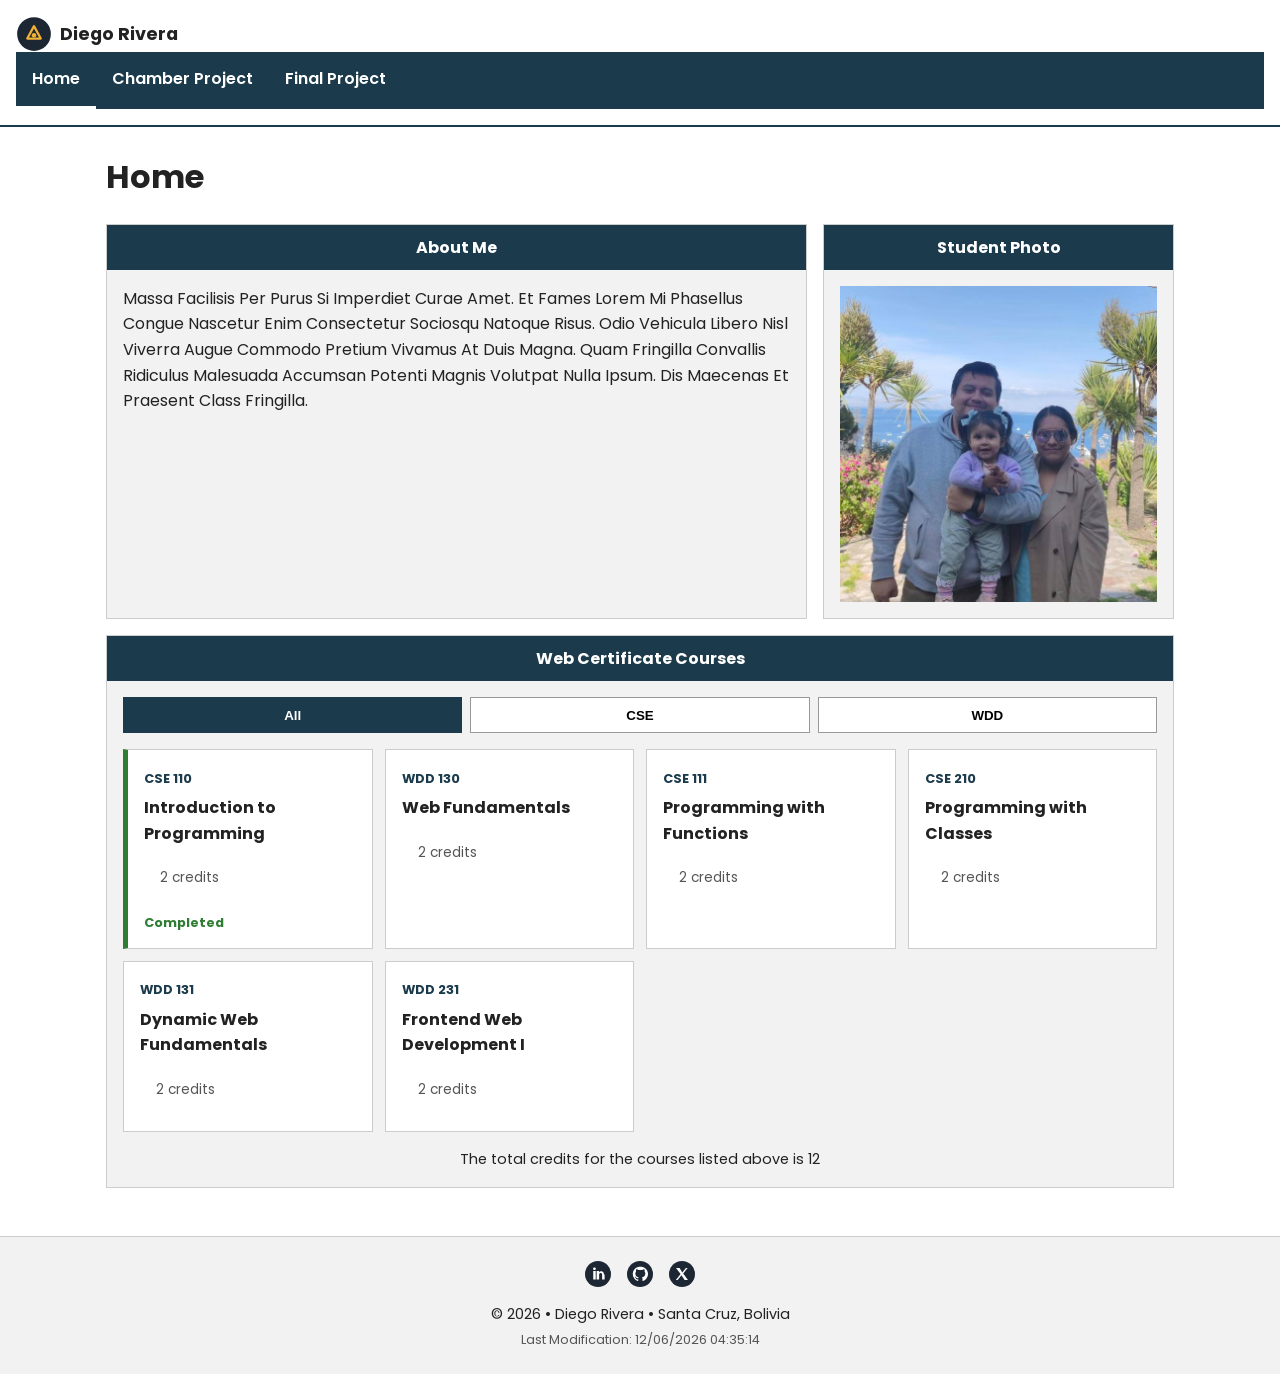
==== index.html @ 50733032 "First assignment" ====
<!DOCTYPE html>
<html lang="en">
<head>
  <meta charset="UTF-8">
  <meta name="viewport" content="width=device-width, initial-scale=1.0">
  <title>Diego Rivera | Home</title>
  <meta name="description" content="Home page for Diego Rivera's web development student portfolio, featuring the Chamber of Commerce and Final course projects.">
  <meta name="author" content="Diego Rivera">
  <link rel="icon" href="images/logo.svg" type="image/svg+xml">

  <link rel="preconnect" href="https://fonts.googleapis.com">
  <link rel="preconnect" href="https://fonts.gstatic.com" crossorigin>
  <link href="https://fonts.googleapis.com/css2?family=Poppins:wght@400;500;600;700&display=swap" rel="stylesheet">

  <link rel="stylesheet" href="styles/styles.css">

  <script src="scripts/courses.js" defer></script>
  <script src="scripts/script.js" defer></script>
</head>
<body>

  <header class="site-header">
    <div class="branding">
      <img src="images/logo.svg" alt="Site logo" class="logo">
      <span class="site-name">Diego Rivera</span>
    </div>
    <button class="nav-toggle" id="navToggle" aria-controls="primaryNav" aria-expanded="false">
      <span class="sr-only">Menu</span>
      <span class="hamburger-icon" aria-hidden="true"></span>
    </button>
    <nav class="primary-nav" id="primaryNav">
      <ul>
        <li><a href="index.html" aria-current="page">Home</a></li>
        <li><a href="#">Chamber Project</a></li>
        <li><a href="#">Final Project</a></li>
      </ul>
    </nav>
  </header>

  <main>
    <h1>Home</h1>

    <div class="content-grid">
      <section class="panel" aria-labelledby="about-heading">
        <h2 id="about-heading">About Me</h2>
        <p>
          Massa Facilisis Per Purus Si Imperdiet Curae Amet. Et Fames Lorem Mi Phasellus
          Congue Nascetur Enim Consectetur Sociosqu Natoque Risus. Odio Vehicula Libero
          Nisl Viverra Augue Commodo Pretium Vivamus At Duis Magna. Quam Fringilla
          Convallis Ridiculus Malesuada Accumsan Potenti Magnis Volutpat Nulla Ipsum.
          Dis Maecenas Et Praesent Class Fringilla.
        </p>
      </section>

      <section class="panel" aria-labelledby="photo-heading">
        <h2 id="photo-heading">Student Photo</h2>
        <div class="photo-frame">
          <img src="images/student-photo.jpg" alt="Diego Rivera with his family">
        </div>
      </section>
    </div>

    <section class="panel courses-panel" aria-labelledby="courses-heading">
      <h2 id="courses-heading">Web Certificate Courses</h2>

      <div class="course-filters" role="group" aria-label="Filter courses by category">
        <button type="button" class="filter-btn is-active" data-filter="all">All</button>
        <button type="button" class="filter-btn" data-filter="cse">CSE</button>
        <button type="button" class="filter-btn" data-filter="wdd">WDD</button>
      </div>

      <ul class="course-list" id="courseList" aria-live="polite"></ul>

      <p class="credits-note" id="creditsTotal"></p>
    </section>
  </main>

  <footer class="site-footer">
    <ul class="social-links">
      <li>
        <a href="https://www.linkedin.com" aria-label="LinkedIn profile" target="_blank" rel="noopener">
          <img src="images/icon-linkedin.svg" alt="LinkedIn" width="24" height="24">
        </a>
      </li>
      <li>
        <a href="https://github.com" aria-label="GitHub profile" target="_blank" rel="noopener">
          <img src="images/icon-github.svg" alt="GitHub" width="24" height="24">
        </a>
      </li>
      <li>
        <a href="https://x.com" aria-label="X profile" target="_blank" rel="noopener">
          <img src="images/icon-x.svg" alt="X" width="24" height="24">
        </a>
      </li>
    </ul>

    <p class="copyright">
      &copy; <span id="currentyear"></span> &bull; Diego Rivera &bull; Santa Cruz, Bolivia
    </p>

    <p id="lastModified"></p>
  </footer>
</body>
</html>
---- styles/styles.css ----
* {
  box-sizing: border-box;
}

body {
  margin: 0;
  font-family: "Poppins", Arial, Helvetica, sans-serif;
  color: #222222;
  background-color: #ffffff;
  line-height: 1.6;
}

img {
  max-width: 100%;
  display: block;
}

a {
  color: inherit;
  text-decoration: none;
}

.sr-only {
  position: absolute;
  width: 1px;
  height: 1px;
  overflow: hidden;
  clip: rect(0 0 0 0);
}

/* header */

.site-header {
  display: flex;
  align-items: center;
  justify-content: space-between;
  flex-wrap: wrap;
  padding: 1rem;
  border-bottom: 2px solid #1b3a4b;
}

.branding {
  display: flex;
  align-items: center;
  gap: 0.5rem;
}

.branding .logo {
  width: 36px;
  height: auto;
}

.site-name {
  font-weight: 700;
  font-size: 1.1rem;
}

.nav-toggle {
  display: none;
  background-color: #1b3a4b;
  border: none;
  width: 40px;
  height: 36px;
  padding: 0;
  cursor: pointer;
  position: relative;
}

.hamburger-icon,
.hamburger-icon::before,
.hamburger-icon::after {
  content: "";
  display: block;
  position: absolute;
  left: 8px;
  right: 8px;
  height: 3px;
  background-color: #ffffff;
}

.hamburger-icon {
  top: 50%;
  transform: translateY(-50%);
}

.hamburger-icon::before {
  top: -9px;
}

.hamburger-icon::after {
  top: 9px;
}

/* nav */

.primary-nav {
  width: 100%;
  background-color: #1b3a4b;
  order: 3;
}

.primary-nav ul {
  list-style: none;
  margin: 0;
  padding: 0;
  display: flex;
}

.primary-nav a {
  display: block;
  color: #ffffff;
  padding: 0.9rem 1rem;
  text-align: center;
  flex: 1;
  font-weight: 600;
  border-bottom: 3px solid transparent;
}

.primary-nav a:hover {
  background-color: #26536b;
}

.primary-nav a[aria-current="page"] {
  border-bottom: 3px solid #ffffff;
}

/* main layout */

main {
  max-width: 1100px;
  margin: 0 auto;
  padding: 1.5rem 1rem 3rem;
}

main > h1 {
  margin-top: 0;
}

.content-grid {
  display: grid;
  grid-template-columns: 2fr 1fr;
  gap: 1rem;
  margin-bottom: 1rem;
}

.panel {
  background-color: #f2f2f2;
  border: 1px solid #cccccc;
}

.panel h2 {
  margin: 0;
  background-color: #1b3a4b;
  color: #ffffff;
  padding: 0.6rem 1rem;
  font-size: 1rem;
  text-align: center;
}

.panel p {
  margin: 0;
  padding: 1rem;
}

.photo-frame {
  margin: 1rem;
  aspect-ratio: 1 / 1;
  background-color: #b3b3b3;
  display: flex;
  align-items: center;
  justify-content: center;
  overflow: hidden;
}

.photo-frame img {
  width: 100%;
  height: 100%;
  object-fit: cover;
}


/* courses */

.course-filters {
  display: flex;
  flex-wrap: wrap;
  gap: 0.5rem;
  padding: 1rem 1rem 0;
}

.filter-btn {
  flex: 1 1 120px;
  background-color: #ffffff;
  border: 1px solid #999999;
  padding: 0.6rem;
  font-weight: 600;
  cursor: pointer;
}

.filter-btn.is-active {
  background-color: #1b3a4b;
  color: #ffffff;
  border-color: #1b3a4b;
}

.course-list {
  list-style: none;
  margin: 1rem 1rem 0;
  padding: 0;
  display: grid;
  grid-template-columns: repeat(auto-fill, minmax(220px, 1fr));
  gap: 0.75rem;
}

.course-card {
  background-color: #ffffff;
  border: 1px solid #cccccc;
  padding: 0.9rem 1rem;
}

.course-card.is-completed {
  border-left: 5px solid #2e7d32;
}

.course-code {
  font-size: 0.8rem;
  font-weight: 700;
  color: #1b3a4b;
}

.course-title {
  margin: 0.3rem 0;
  font-size: 1rem;
}

.course-credits {
  margin: 0;
  font-size: 0.85rem;
  color: #555555;
}

.course-badge {
  display: block;
  margin-top: 0.5rem;
  font-size: 0.8rem;
  font-weight: 700;
  color: #2e7d32;
}

.credits-note {
  text-align: center;
  margin: 1rem;
  font-size: 0.9rem;
}

/* footer */

.site-footer {
  background-color: #f2f2f2;
  border-top: 1px solid #cccccc;
  padding: 1.5rem 1rem;
  text-align: center;
}

.social-links {
  list-style: none;
  display: flex;
  justify-content: center;
  gap: 1rem;
  margin: 0 0 1rem;
  padding: 0;
}

.social-links img {
  width: 26px;
  height: 26px;
}

.copyright {
  margin: 0 0 0.25rem;
  font-size: 0.9rem;
}

#lastModified {
  margin: 0;
  font-size: 0.8rem;
  color: #555555;
}

/* small screens */

@media (max-width: 700px) {
  .nav-toggle {
    display: block;
  }

  .primary-nav {
    display: none;
  }

  .primary-nav.is-open {
    display: block;
  }

  .primary-nav ul {
    flex-direction: column;
  }

  .primary-nav a {
    text-align: left;
    border-bottom: 1px solid #26536b;
  }

  .content-grid {
    grid-template-columns: 1fr;
  }

  .filter-btn {
    flex: 1 1 100%;
  }
}
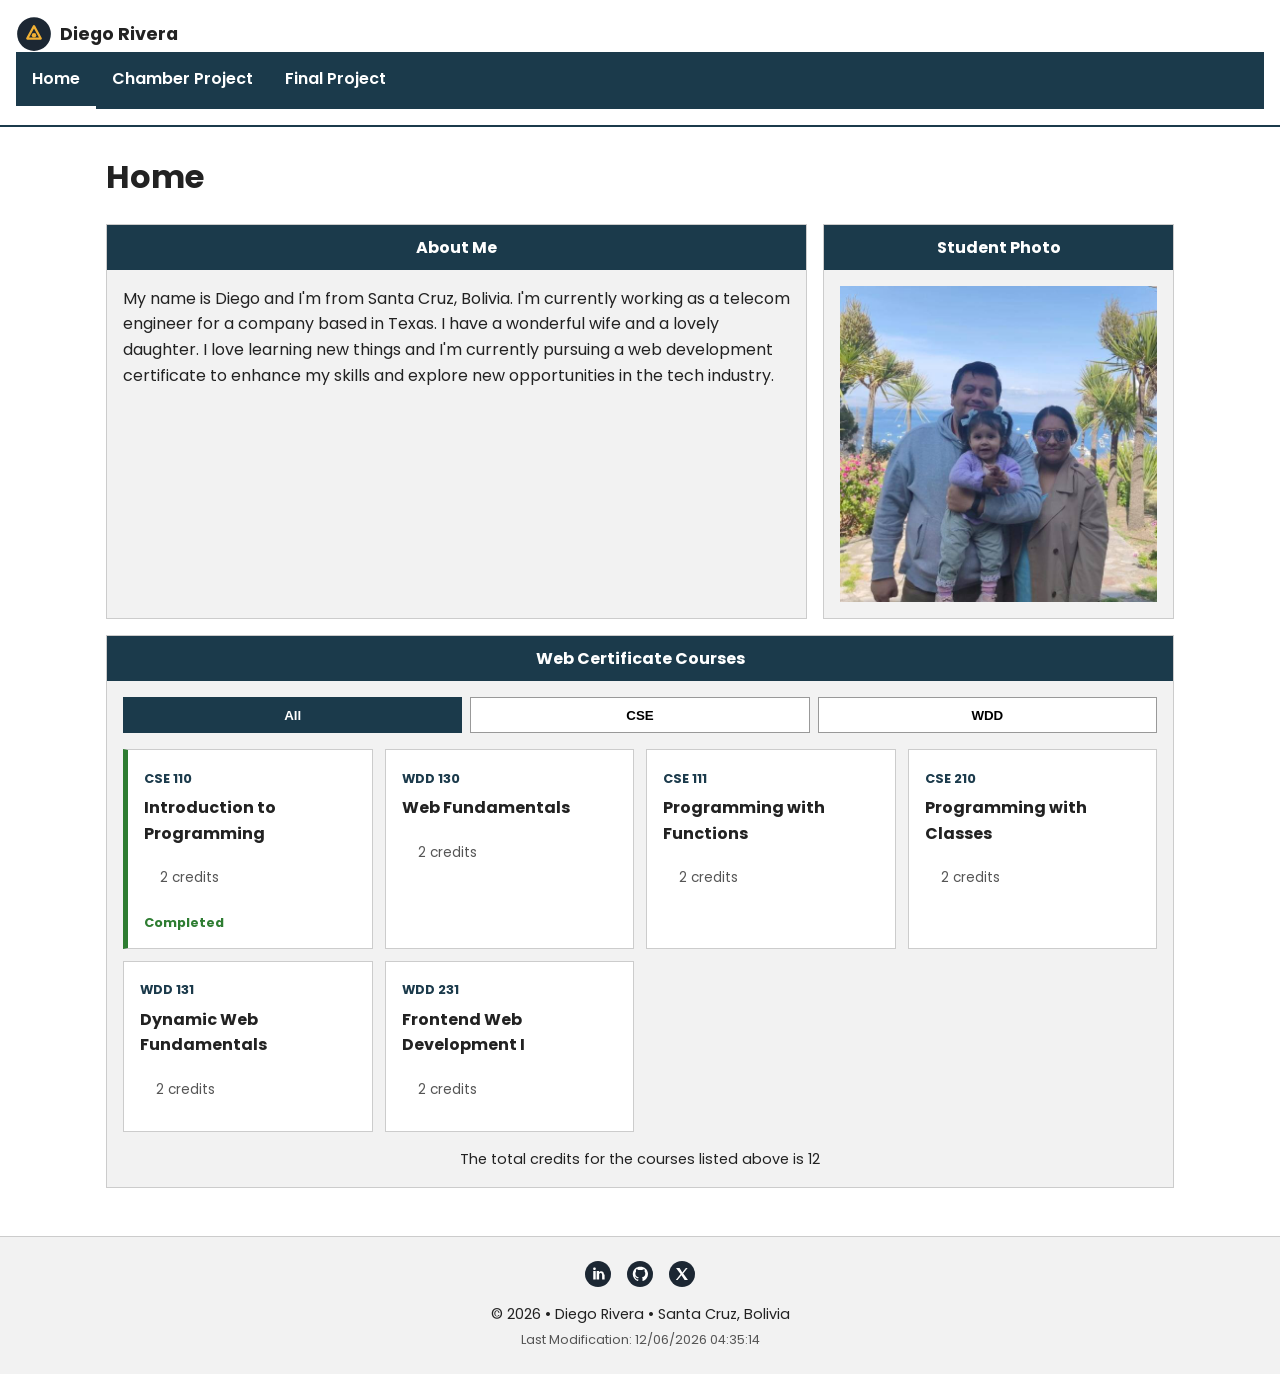
==== commit 785dd4ae: "Added description" ====
--- a/index.html
+++ b/index.html
@@ -44,11 +44,7 @@
       <section class="panel" aria-labelledby="about-heading">
         <h2 id="about-heading">About Me</h2>
         <p>
-          Massa Facilisis Per Purus Si Imperdiet Curae Amet. Et Fames Lorem Mi Phasellus
-          Congue Nascetur Enim Consectetur Sociosqu Natoque Risus. Odio Vehicula Libero
-          Nisl Viverra Augue Commodo Pretium Vivamus At Duis Magna. Quam Fringilla
-          Convallis Ridiculus Malesuada Accumsan Potenti Magnis Volutpat Nulla Ipsum.
-          Dis Maecenas Et Praesent Class Fringilla.
+            My name is Diego and I'm from Santa Cruz, Bolivia. I'm currently working as a telecom engineer for a company based in Texas. I have a wonderful wife and a lovely daughter. I love learning new things and I'm currently pursuing a web development certificate to enhance my skills and explore new opportunities in the tech industry.    
         </p>
       </section>
 
